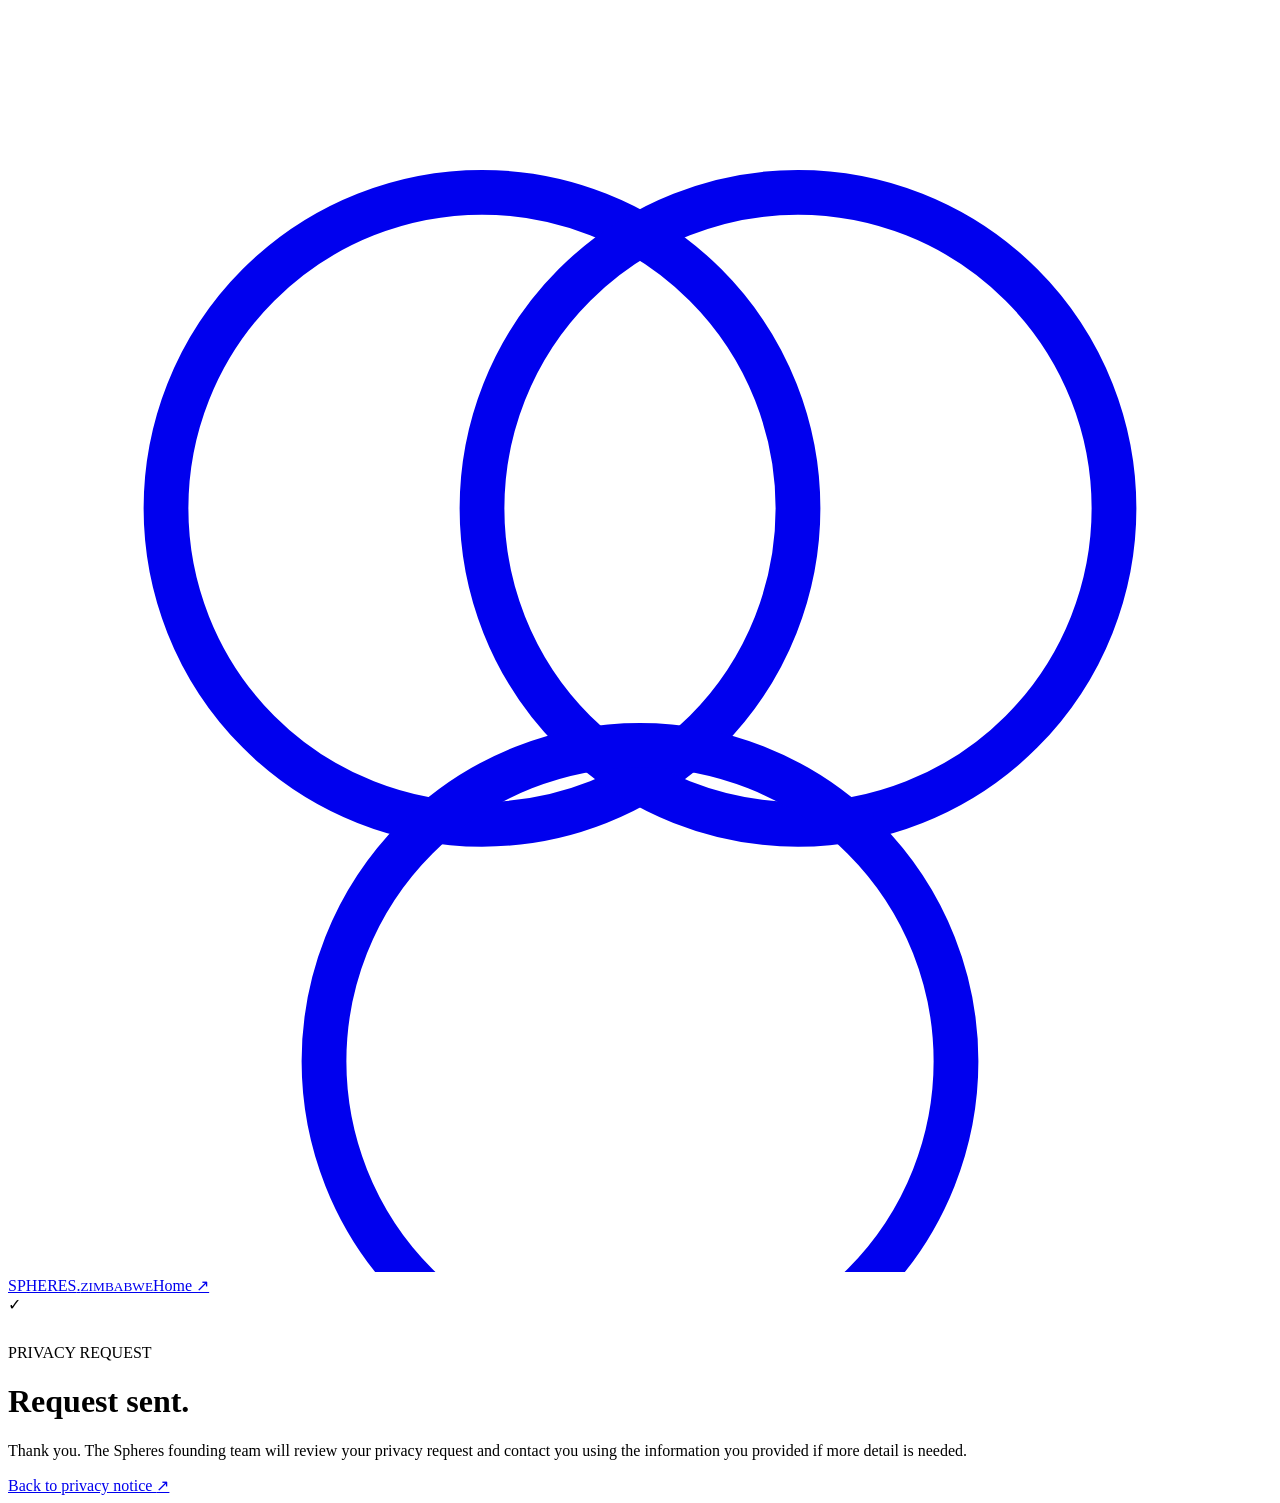
==== privacy-received.html @ 875bbe16 "Add privacy-received.html to Spheres MVP" ====
<!doctype html><html lang="en-ZW"><head><meta charset="utf-8"><meta name="viewport" content="width=device-width, initial-scale=1"><meta name="theme-color" content="#172a29"><meta name="robots" content="noindex"><title>Request received | Spheres Zimbabwe</title><link rel="icon" href="/assets/favicon.svg" type="image/svg+xml"><link rel="stylesheet" href="/assets/styles.css"></head><body><header class="site-header"><div class="container header-inner"><a class="brand" href="/" aria-label="Spheres Zimbabwe home"><svg class="brand-mark" viewBox="0 0 48 48" fill="none" aria-hidden="true"><circle cx="18" cy="19" r="12" stroke="currentColor" stroke-width="1.7"/><circle cx="30" cy="19" r="12" stroke="currentColor" stroke-width="1.7"/><circle cx="24" cy="40" r="12" stroke="currentColor" stroke-width="1.7"/></svg><span>SPHERES<span class="brand-dot">.</span><small>ZIMBABWE</small></span></a><a class="header-cta" href="/">Home ↗</a></div></header><main class="simple-page"><div class="container narrow"><div class="confirmation-icon" aria-hidden="true">✓</div><div class="eyebrow section-eyebrow" style="margin-top:30px">PRIVACY REQUEST</div><h1>Request sent.</h1><p>Thank you. The Spheres founding team will review your privacy request and contact you using the information you provided if more detail is needed.</p><a class="btn btn-dark" href="/privacy/">Back to privacy notice <span aria-hidden="true">↗</span></a></div></main></body></html>
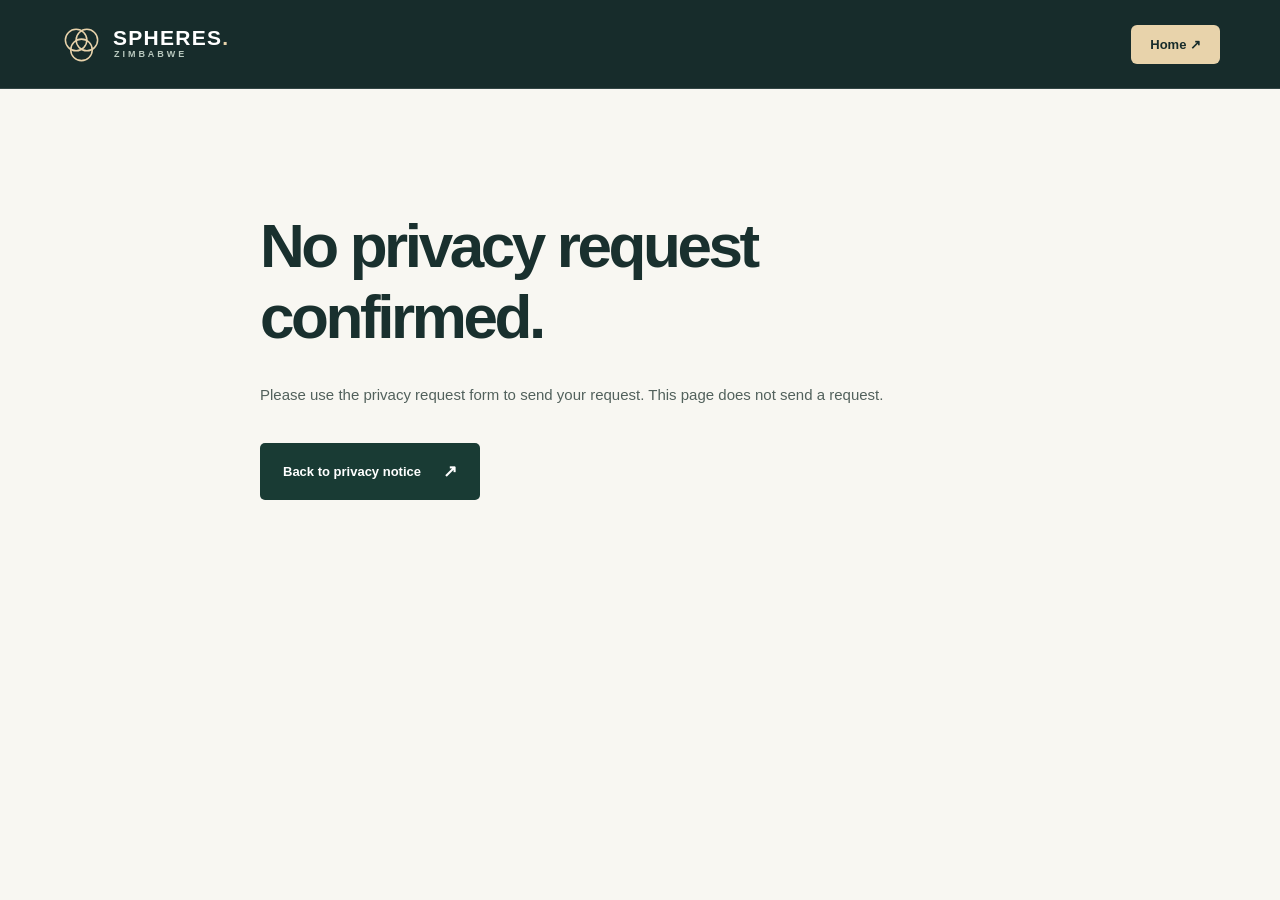
==== commit 43c7c051: "Verify MVP forms, strengthen consent and publish only site files" ====
--- a/privacy-received.html
+++ b/privacy-received.html
@@ -1 +1 @@
-<!doctype html><html lang="en-ZW"><head><meta charset="utf-8"><meta name="viewport" content="width=device-width, initial-scale=1"><meta name="theme-color" content="#172a29"><meta name="robots" content="noindex"><title>Request received | Spheres Zimbabwe</title><link rel="icon" href="/assets/favicon.svg" type="image/svg+xml"><link rel="stylesheet" href="/assets/styles.css"></head><body><header class="site-header"><div class="container header-inner"><a class="brand" href="/" aria-label="Spheres Zimbabwe home"><svg class="brand-mark" viewBox="0 0 48 48" fill="none" aria-hidden="true"><circle cx="18" cy="19" r="12" stroke="currentColor" stroke-width="1.7"/><circle cx="30" cy="19" r="12" stroke="currentColor" stroke-width="1.7"/><circle cx="24" cy="40" r="12" stroke="currentColor" stroke-width="1.7"/></svg><span>SPHERES<span class="brand-dot">.</span><small>ZIMBABWE</small></span></a><a class="header-cta" href="/">Home ↗</a></div></header><main class="simple-page"><div class="container narrow"><div class="confirmation-icon" aria-hidden="true">✓</div><div class="eyebrow section-eyebrow" style="margin-top:30px">PRIVACY REQUEST</div><h1>Request sent.</h1><p>Thank you. The Spheres founding team will review your privacy request and contact you using the information you provided if more detail is needed.</p><a class="btn btn-dark" href="/privacy/">Back to privacy notice <span aria-hidden="true">↗</span></a></div></main></body></html>+<!doctype html><html lang="en-ZW"><head><meta charset="utf-8"><meta name="viewport" content="width=device-width, initial-scale=1"><meta name="theme-color" content="#172a29"><meta name="robots" content="noindex"><title>Request received | Spheres Zimbabwe</title><link rel="icon" href="/assets/favicon.svg" type="image/svg+xml"><link rel="stylesheet" href="/assets/styles.css"><script src="/assets/main.js" defer></script></head><body><header class="site-header"><div class="container header-inner"><a class="brand" href="/" aria-label="Spheres Zimbabwe home"><svg class="brand-mark" viewBox="0 0 48 48" fill="none" aria-hidden="true"><circle cx="18" cy="19" r="12" stroke="currentColor" stroke-width="1.7"/><circle cx="30" cy="19" r="12" stroke="currentColor" stroke-width="1.7"/><circle cx="24" cy="30" r="12" stroke="currentColor" stroke-width="1.7"/></svg><span>SPHERES<span class="brand-dot">.</span><small>ZIMBABWE</small></span></a><a class="header-cta" href="/">Home ↗</a></div></header><main class="simple-page"><div class="container narrow"><div data-confirmation="privacy-requests"><div data-no-receipt><h1>No privacy request confirmed.</h1><p>Please use the privacy request form to send your request. This page does not send a request.</p></div><div data-receipt hidden><div class="confirmation-icon" aria-hidden="true">✓</div><div class="eyebrow section-eyebrow" style="margin-top:30px">PRIVACY REQUEST</div><h1>Request sent.</h1><p>Thank you. The Spheres founding team will review your privacy request and contact you using the information you provided if more detail is needed.</p></div></div><a class="btn btn-dark" href="/privacy/">Back to privacy notice <span aria-hidden="true">↗</span></a></div></main></body></html>
--- a/assets/styles.css
+++ b/assets/styles.css
@@ -0,0 +1,16 @@
+:root{--ink:#19302e;--forest:#172c2b;--ivory:#f8f7f2;--paper:#f4f0e7;--cream:#e8d3ab;--lime:#c4d1a6;--sea:#8aada8;--line:#e0e2db;--muted:#697573;--orange:#dcaa73;--radius:12px}*,*::before,*::after{box-sizing:border-box}html{scroll-behavior:smooth;scroll-padding-top:92px}body{margin:0;color:var(--ink);background:var(--ivory);font-family:'DM Sans',sans-serif;-webkit-font-smoothing:antialiased}h1,h2,h3,h4,p{margin-top:0}h1,h2,h3{font-family:Manrope,'DM Sans',sans-serif}a{color:inherit}button,input,select{font:inherit}button{cursor:pointer}a:focus-visible,button:focus-visible,input:focus-visible,select:focus-visible,summary:focus-visible{outline:3px solid #b38d50;outline-offset:3px}.container{width:min(1160px,calc(100% - 64px));margin-inline:auto}.skip-link{position:absolute;top:-100px;left:16px;background:#fff;color:#000;z-index:1000;padding:12px}.skip-link:focus{top:12px}.site-header{background:var(--forest);color:white;border-bottom:1px solid rgba(255,255,255,.12);position:relative;z-index:10}.header-inner{display:flex;align-items:center;justify-content:space-between;min-height:88px;gap:24px}.brand{text-decoration:none;display:inline-flex;align-items:center;gap:10px;font:800 21px/1 Manrope,sans-serif;letter-spacing:.06em;white-space:nowrap}.brand-mark{height:43px;width:43px;color:var(--cream);flex:none}.brand-dot{color:var(--cream)}.brand small{display:block;font:700 9px/1.5 'DM Sans',sans-serif;letter-spacing:.33em;margin-left:1px;color:#b9c9bf}.desktop-nav{display:flex;gap:38px;align-items:center}.desktop-nav a{text-decoration:none;font-size:13px;color:#dae3dc}.desktop-nav a:hover{color:var(--cream)}.header-cta{font-weight:700;text-decoration:none;color:var(--forest);background:var(--cream);padding:12px 19px;border-radius:6px;font-size:13px}.header-cta span{margin-left:22px}.header-cta:hover,.btn-primary:hover{background:#efdcb5}.hero{position:relative;background:var(--forest);color:#fff;overflow:hidden}.hero-grain{position:absolute;inset:0;pointer-events:none;background:radial-gradient(circle at 75% 65%,#35544a 0,transparent 43%),radial-gradient(circle at -10% 5%,#244840 0,transparent 35%);opacity:.55}.hero-grid{min-height:625px;display:grid;grid-template-columns:1.07fr .93fr;align-items:center;gap:22px;position:relative;padding-top:54px;padding-bottom:54px}.hero-content{position:relative;z-index:2;padding:24px 0 28px}.eyebrow{font-weight:700;font-size:10px;letter-spacing:.18em}.hero-eyebrow,.eyebrow-light{color:var(--cream);display:flex;align-items:center;gap:9px}.status-dot{display:inline-block;width:7px;height:7px;background:#cbdba9;border-radius:50%;box-shadow:0 0 0 4px rgba(203,219,169,.12)}.hero h1{font-size:clamp(53px,5.4vw,82px);letter-spacing:-.065em;line-height:1.15;font-weight:700;margin:24px -26px 24px 0}.hero h1 em,h2 i{font-family:Georgia,serif;font-style:italic;font-weight:400;letter-spacing:-.04em}.hero h1 em{color:var(--cream)}.hero-lede{max-width:485px;font-size:17px;line-height:1.85;color:#d4dcd5}.hero-actions{display:flex;align-items:center;gap:28px;margin-top:32px;flex-wrap:wrap}.btn{text-decoration:none;display:inline-flex;align-items:center;justify-content:space-between;gap:22px;border-radius:5px;padding:18px 23px;font-size:13px;font-weight:700;border:1px solid transparent;transition:background .2s,transform .2s}.btn:hover{transform:translateY(-2px)}.btn-primary{color:var(--forest);background:var(--cream)}.btn-primary span,.btn-dark span{font-size:17px}.text-link{font-size:13px;text-underline-offset:5px;font-weight:600;color:#fff}.text-link span{margin-left:6px}.hero-footnote{margin-top:54px;color:#b8c7c0;font-size:12px}.tiny-stars{color:var(--cream);font-size:19px;vertical-align:middle;margin-right:6px}.hero-art{height:520px;position:relative;isolation:isolate;display:grid;place-items:center;overflow:visible}.orb{border-radius:50%;width:290px;height:290px;position:absolute;mix-blend-mode:screen;filter:drop-shadow(0 22px 25px rgba(0,0,0,.07));border:1px solid rgba(255,255,255,.22)}.orb-a{left:13%;top:10%;background:radial-gradient(circle at 25% 23%,rgba(243,232,200,.7),transparent 45%),linear-gradient(140deg,#95b2a2,#466965 70%);opacity:.75}.orb-b{right:4%;top:10%;background:radial-gradient(circle at 67% 20%,rgba(244,224,180,.7),transparent 50%),linear-gradient(140deg,#d6bd8b,#9e7f66 75%);opacity:.75}.orb-c{left:29%;bottom:3%;background:radial-gradient(circle at 20% 22%,rgba(202,224,216,.8),transparent 45%),linear-gradient(140deg,#8caeb0,#547c86 80%);opacity:.75}.orb-center{width:18px;height:18px;border-radius:50%;background:#fff1cc;position:absolute;z-index:2;top:49%;left:52%;box-shadow:0 0 25px 7px rgba(254,239,196,.6)}.art-label{position:absolute;z-index:3;font-family:Georgia,serif;font-size:22px;font-style:italic;color:#fff}.art-label-one{top:32%;left:22%}.art-label-two{top:32%;right:7%}.art-label-three{bottom:19%;left:45%}.art-topline,.art-bottomline{position:absolute;letter-spacing:.28em;font-size:10px;color:#c6d2c5;z-index:4}.art-topline{top:6%;right:10%}.art-bottomline{bottom:1%;left:9%}.hero-bottom{border-top:1px solid rgba(255,255,255,.12);display:flex;justify-content:space-between;padding:22px 0 25px;color:#a6b9b3;font-size:10px;letter-spacing:.14em;position:relative}.section{padding:120px 0}.introduction{background:var(--ivory)}.intro-grid{display:grid;grid-template-columns:1fr 1fr;gap:100px}.section-eyebrow{color:#977948;margin-bottom:26px}.section h2,.closing h2{font-size:clamp(37px,4vw,58px);line-height:1.24;letter-spacing:-.052em;font-weight:650;margin-bottom:0}.section h2 i,.closing h2 i{color:#9e8c69}.intro-copy{padding-top:30px}.intro-copy p{font-size:17px;line-height:1.9;color:#50605d}.intro-copy .intro-accent{font:italic 25px Georgia,serif;color:var(--ink);margin-top:23px}.experiences{background:#f1f0e9}.section-head{display:flex;justify-content:space-between;gap:70px;align-items:end;margin-bottom:54px}.section-head p{max-width:370px;line-height:1.8;color:#64726d;margin:0 0 6px}.experience-grid{display:grid;grid-template-columns:repeat(3,minmax(0,1fr));gap:18px}.experience-card{min-height:550px;padding:27px;display:flex;flex-direction:column;overflow:hidden;position:relative}.social-card{background:#dde5db;color:#203934}.business-card{background:#e6d8c7;color:#493c2e}.adventure-card{background:#dbe2e3;color:#263c46}.card-top{display:flex;align-items:start;justify-content:space-between;font-size:11px;letter-spacing:.09em;font-weight:800}.card-top svg{width:37px;height:37px}.card-illustration{height:210px;position:relative;margin:12px 0 9px;overflow:hidden}.social-illustration .disk{display:block;position:absolute;width:135px;height:135px;border-radius:50%;background:#8caba0;left:6%;top:12%;box-shadow:inset 19px 15px 30px rgba(255,255,255,.19)}.social-illustration .disk-two{background:#bca37f;left:38%;top:8%}.social-illustration .disk-three{background:#6f8f8c;left:22%;top:34%}.business-line{position:absolute;height:1px;transform-origin:left;background:rgba(66,51,36,.55)}.business-line.b1{width:175px;top:76px;left:28px;transform:rotate(22deg)}.business-line.b2{width:158px;top:135px;left:60px;transform:rotate(-37deg)}.business-line.b3{width:155px;top:49px;left:147px;transform:rotate(63deg)}.business-dot{position:absolute;background:#ac8c64;border:7px solid #eadcc9;width:37px;height:37px;border-radius:50%}.business-dot.p1{left:5px;top:56px}.business-dot.p2{left:177px;top:124px}.business-dot.p3{left:129px;top:31px}.business-dot.p4{left:237px;top:163px}.adventure-illustration{overflow:hidden}.sun-shape{width:107px;height:107px;border-radius:50%;background:#d6b489;position:absolute;left:37%;top:11%}.hill{position:absolute;width:460px;height:260px;border-radius:50% 50% 0 0;bottom:-202px;left:-140px;background:#93ada8;transform:rotate(-8deg)}.hill.h2{left:90px;bottom:-218px;background:#5e8585;transform:rotate(10deg)}.card-bottom{margin-top:auto;position:relative;z-index:2}.card-label{font-size:10px;font-weight:800;letter-spacing:.14em}.card-bottom h3{font-size:27px;line-height:1.3;letter-spacing:-.045em;margin:14px 0}.card-bottom p{font-size:13px;line-height:1.85;margin-bottom:28px;opacity:.83}.card-examples{display:block;border-top:1px solid currentColor;padding-top:16px;font-size:9px;letter-spacing:.09em;font-weight:800;opacity:.7}.how-section{background:var(--ivory)}.how-grid{display:grid;grid-template-columns:.92fr 1.08fr;gap:110px}.how-lede{font-size:17px;color:#596763;line-height:1.85;margin:25px 0 32px;max-width:400px}.btn-outline{border-color:var(--ink);color:var(--ink);background:transparent}.btn-outline:hover{background:#ecefe8}.steps{border-top:1px solid var(--line)}.step{display:grid;grid-template-columns:50px 1fr;gap:26px;padding:28px 0;border-bottom:1px solid var(--line)}.step>span{font:700 12px Manrope,sans-serif;color:#a18b67}.step h3{font-size:18px;letter-spacing:-.03em;margin-bottom:10px}.step p{font-size:14px;line-height:1.8;color:#63716c;margin:0}.join-section{background:#193633;color:#f6f4ee;padding:110px 0}.join-grid{display:grid;grid-template-columns:.9fr 1.1fr;gap:110px;align-items:start}.join-copy{padding-top:40px}.join-copy h2{font-size:clamp(42px,4.5vw,66px);line-height:1.24;letter-spacing:-.055em;margin:30px 0;font-weight:700}.join-copy h2 i{font-family:Georgia,serif;color:var(--cream);font-weight:400}.join-copy>p{font-size:16px;line-height:1.9;color:#c8d8d2;max-width:390px}.join-benefits{display:flex;flex-direction:column;gap:16px;margin-top:46px;font-size:14px}.join-benefits i{font-style:normal;color:var(--cream);margin-right:12px}.join-smallprint{font-size:12px;line-height:1.75;color:#a7bdb4;max-width:390px;margin-top:56px}.form-card{background:#fbfaf6;color:var(--ink);padding:35px;border-radius:8px;box-shadow:0 24px 70px rgba(0,0,0,.12)}.form-heading{display:flex;align-items:center;justify-content:space-between;gap:14px}.form-caption{font-size:10px;color:#8b8574;font-weight:700;letter-spacing:.14em}.form-heading h3{font-size:30px;letter-spacing:-.06em;margin:10px 0 0}.form-free{font-size:10px;background:#e8efe0;padding:8px 11px;border-radius:5px;font-weight:800;letter-spacing:.09em}.form-progress{display:grid;grid-template-columns:1fr 1fr;gap:6px;margin:28px 0 24px}.progress-segment{height:4px;background:#e6e6df;border-radius:4px}.progress-segment.current{background:#345b51}.panel-title{font-size:13px;font-weight:800;margin-bottom:19px;display:flex;justify-content:space-between}.panel-title span{font-weight:500;color:#89928b}.field-row{margin-bottom:16px}.field-row label,.interest-fieldset legend{display:block;font-weight:700;font-size:12px;margin-bottom:8px}.field-row label b,.interest-fieldset b,.required-check b{color:#a76645}.field-row label span,.interest-fieldset legend span{font-weight:400;color:#88918c}.field-row input,.field-row select,.privacy-form input,.privacy-form textarea{display:block;width:100%;border:1px solid #dce0d7;background:#fff;color:#1a302d;padding:13px 14px;border-radius:5px;min-height:46px;font-size:13px;outline:0}.field-row input:focus,.field-row select:focus,.privacy-form input:focus,.privacy-form textarea:focus{border-color:#6e9489;box-shadow:0 0 0 3px rgba(110,148,137,.15)}.field-row small{display:block;color:#838e88;font-size:11px;margin-top:7px}.interest-fieldset{padding:0;margin:3px 0 20px;border:0;min-width:0}.interest-chips{display:flex;flex-wrap:wrap;gap:8px}.interest-chips label{cursor:pointer;display:block;position:relative}.interest-chips input{position:absolute;opacity:0;width:1px;height:1px}.interest-chips span{border:1px solid #d8ddd5;border-radius:24px;display:inline-flex;padding:10px 12px;font-size:12px;color:#43574f;transition:all .15s}.interest-chips input:checked+span{background:#284d44;color:white;border-color:#284d44}.interest-chips input:focus-visible+span{outline:3px solid #b38d50;outline-offset:2px}.field-error{font-size:11px;color:#a24e37;margin-top:8px}.btn-dark{color:#fff;background:#193b34;border:none}.btn-dark:hover{background:#2d5b51}.form-button{width:100%;margin-top:4px}.honeypot{display:none!important}.step-intro{color:#65736d;font-size:13px;line-height:1.75;margin-bottom:22px}.sensitive-block{background:#f0f1eb;border-radius:7px;padding:17px;margin:18px 0}.sensitive-block h4{font-size:13px;letter-spacing:-.01em;margin-bottom:8px}.sensitive-block>p{font-size:12px;color:#5d6b65;line-height:1.75;margin-bottom:14px}.sensitive-fields{border-top:1px solid #d5dbd0;margin-top:16px;padding-top:16px}.sensitive-fields .field-row:last-child{margin-bottom:0}.check-row{display:flex;gap:11px;font-size:12px;line-height:1.65;color:#42534c;margin:16px 0;align-items:flex-start}.check-row input{width:16px;height:16px;margin:3px 0 0;flex:none;accent-color:#315e52}.check-row a{text-underline-offset:2px}.muted{color:#78877e}.form-nav{display:flex;align-items:center;justify-content:space-between;gap:18px;margin-top:24px}.back-step{background:none;border:0;color:#5d6c66;font-weight:700;font-size:13px;padding:12px 0}.submit-button{flex:1}.form-footer{text-align:center;font-size:11px;color:#8a938d;line-height:1.7;margin:17px 0 0}.js .form-panel[hidden],.sensitive-fields[hidden],.field-error[hidden]{display:none!important}.questions{background:var(--ivory)}.faq-grid{display:grid;grid-template-columns:.8fr 1.2fr;gap:110px}.faq-items{border-top:1px solid var(--line)}.faq-items details{border-bottom:1px solid var(--line)}.faq-items summary{list-style:none;cursor:pointer;padding:22px 0;display:flex;justify-content:space-between;gap:18px;font-size:15px;font-weight:700}.faq-items summary::-webkit-details-marker{display:none}.faq-items summary span{color:#907a53;font-size:20px;font-weight:400}.faq-items details[open] summary span{transform:rotate(45deg)}.faq-items details p{font-size:14px;line-height:1.85;color:#596962;padding-bottom:20px;margin:0;max-width:570px}.closing{background:#e7d5b2;padding:72px 0}.closing-inner{display:flex;align-items:end;justify-content:space-between;gap:50px}.closing h2{margin:16px 0 0}.closing h2 i{color:#6d745d}.closing .btn-primary{background:var(--forest);color:#fff;white-space:nowrap}.closing .btn-primary:hover{background:#35534b}.footer{background:#142927;color:#fff;padding:48px 0 22px}.footer-top{display:flex;justify-content:space-between;align-items:center;padding-bottom:45px}.footer-top p{color:#baccc6;font-size:13px}.footer-bottom{border-top:1px solid rgba(255,255,255,.14);padding-top:21px;display:flex;justify-content:space-between;gap:16px;color:#a5bab2;font-size:11px}.footer-bottom nav{display:flex;gap:20px}.footer-bottom a{text-decoration:none}.footer-bottom a:hover{text-decoration:underline}.simple-page{background:var(--ivory);min-height:70vh;padding:105px 0}.simple-page .narrow{max-width:760px}.simple-page h1{font:700 clamp(38px,6vw,62px)/1.15 Manrope,sans-serif;letter-spacing:-.055em;margin:16px 0 28px}.simple-page p,.simple-page li{font-size:15px;line-height:1.85;color:#52615c}.simple-page h2{font-size:22px;letter-spacing:-.03em;margin:35px 0 10px}.simple-page ul{padding-left:22px}.simple-page .btn{margin-top:20px}.privacy-form{padding:22px;background:#e9ede5;border-radius:8px;display:grid;gap:12px}.privacy-form label{font-weight:700;font-size:12px}.privacy-form textarea{min-height:115px;resize:vertical}.privacy-form .btn{justify-self:start;margin-top:0}.confirmation-icon{width:75px;height:75px;border:1px solid #a1b6ab;display:grid;place-items:center;font-size:35px;border-radius:100%;color:#375e51}
+@media(max-width:1050px){.hero h1{font-size:58px}.orb{width:235px;height:235px}.hero-art{height:430px}.intro-grid,.how-grid,.faq-grid{gap:60px}.join-grid{gap:55px}.experience-card{padding:22px;min-height:535px}.card-bottom h3{font-size:24px}}@media(max-width:760px){.container{width:min(100% - 38px,600px)}.site-header .header-inner{min-height:72px}.brand{font-size:17px}.brand-mark{width:35px;height:35px}.desktop-nav{display:none}.header-cta{font-size:12px;padding:11px 12px}.header-cta span{margin-left:8px}.hero-grid{display:flex;flex-direction:column;min-height:0;align-items:stretch;padding:54px 0 34px;gap:0}.hero-content{padding:0;z-index:4}.hero h1{font-size:clamp(45px,11vw,67px);margin:18px 0 20px}.hero-lede{font-size:15px;line-height:1.75}.hero-actions{margin-top:26px;gap:18px}.hero-actions .btn{width:100%}.hero-footnote{margin-top:27px}.hero-art{height:320px;width:100%;max-width:440px;margin:26px auto 0}.orb{height:204px;width:204px}.orb-a{left:8%;top:4%}.orb-b{right:5%;top:4%}.orb-c{left:26%;bottom:0}.orb-center{top:44%;left:52%}.art-label{font-size:17px}.art-label-one{left:18%;top:24%}.art-label-two{top:25%}.art-label-three{bottom:16%}.art-topline{top:0;right:6%}.art-bottomline{bottom:0}.hero-bottom{font-size:9px;line-height:1.6;gap:20px}.hero-bottom span:last-child{text-align:right}.section{padding:77px 0}.intro-grid,.how-grid,.faq-grid,.join-grid{grid-template-columns:1fr;gap:28px}.section h2,.closing h2{font-size:clamp(36px,8vw,48px)}.intro-copy{padding-top:0}.intro-copy p{font-size:15px}.section-head{display:block;margin-bottom:35px}.section-head p{margin-top:24px;font-size:15px}.experience-grid{grid-template-columns:1fr;gap:16px}.experience-card{min-height:440px;padding:24px}.card-illustration{height:155px}.card-bottom h3{font-size:26px}.card-bottom p{margin-bottom:17px}.how-grid{gap:35px}.how-lede{margin-bottom:22px}.join-section{padding:76px 0}.join-copy{padding-top:0}.join-copy h2{font-size:46px}.join-copy>p{font-size:15px}.join-benefits{margin-top:24px}.join-smallprint{margin-top:24px}.form-card{padding:22px}.questions .faq-grid{gap:34px}.closing{padding:60px 0}.closing-inner{display:block}.closing .btn{margin-top:25px;width:100%}.footer-top{display:block}.footer-top p{margin-top:16px}.footer-bottom{display:grid;gap:14px}.footer-bottom nav{margin-top:5px}.simple-page{padding:70px 0}}@media(max-width:380px){.container{width:calc(100% - 30px)}.hero h1{font-size:44px}.hero-art{height:288px}.orb{height:175px;width:175px}.art-label-two{right:2%}.join-copy h2{font-size:40px}.form-card{padding:17px}.form-heading h3{font-size:27px}.card-bottom h3{font-size:24px}}@media(prefers-reduced-motion:reduce){html{scroll-behavior:auto}.btn,.interest-chips span{transition:none}}
+
+/* Form feedback and mobile controls. */
+[hidden]{display:none!important}
+textarea{font:inherit}
+textarea:focus-visible{outline:3px solid #b38d50;outline-offset:3px}
+.form-status{font-size:13px;line-height:1.65;color:var(--ink);padding:14px;background:#e8efe0;border-radius:5px;margin:18px 0 0}
+button:disabled{cursor:wait;opacity:.7}
+.form-card{scroll-margin-top:24px}
+@media(max-width:760px){.field-row input,.field-row select,.privacy-form input,.privacy-form textarea{font-size:16px}.header-cta{min-height:44px;display:inline-flex;align-items:center}.interest-chips span{min-height:44px;align-items:center}}
+
+/* Keep small supporting text readable on the pale form background. */
+.form-caption,.panel-title span,.field-row label span,.interest-fieldset legend span,.field-row small,.form-footer,.muted{color:#596b63}
+.section-eyebrow{color:#806638}
+.field-row input:focus-visible,.field-row select:focus-visible,.privacy-form input:focus-visible,.privacy-form textarea:focus-visible{outline:3px solid #806638;outline-offset:3px}
